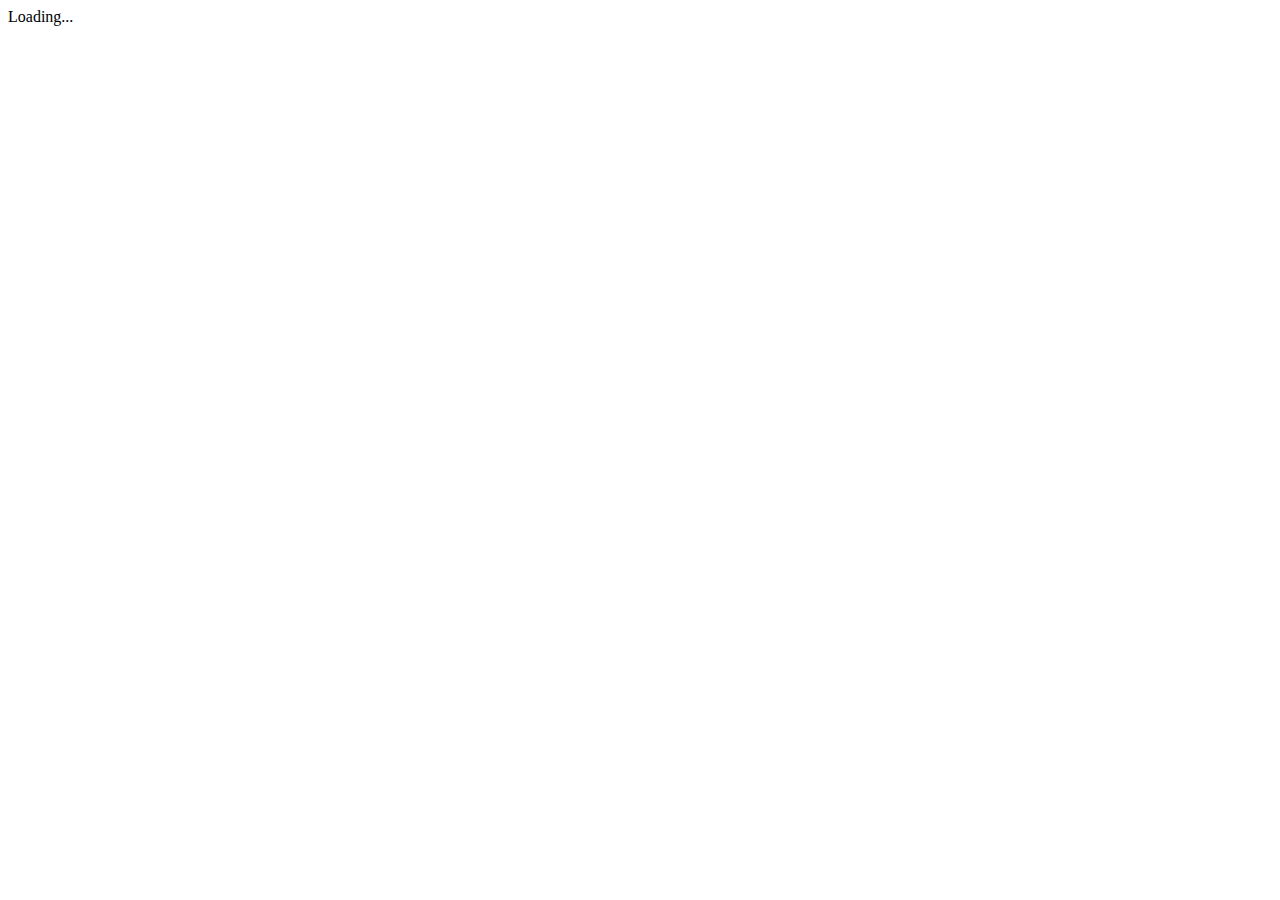
==== index.html @ a13c3ad1 "new gh-pages version" ====
<!doctype html>
<html>
<head>
  <meta charset="utf-8">
  <title>WizzardlizzardClient</title>
  <base href="/wizzardlizzard-client/">

  <meta name="viewport" content="width=device-width, initial-scale=1">
  <link rel="icon" type="image/x-icon" href="favicon.ico">

  <link href="https://fonts.googleapis.com/icon?family=Material+Icons" rel="stylesheet">
  <!--<link href="https://fonts.googleapis.com/css?family=Roboto" rel="stylesheet">-->
</head>
<body>
  <app-root>Loading...</app-root>
<script type="text/javascript" src="inline.js"></script><script type="text/javascript" src="styles.1a73efc6ff47364bec87.bundle.js"></script><script type="text/javascript" src="main.77919ff6f504e201cea2.bundle.js"></script></body>
</html>
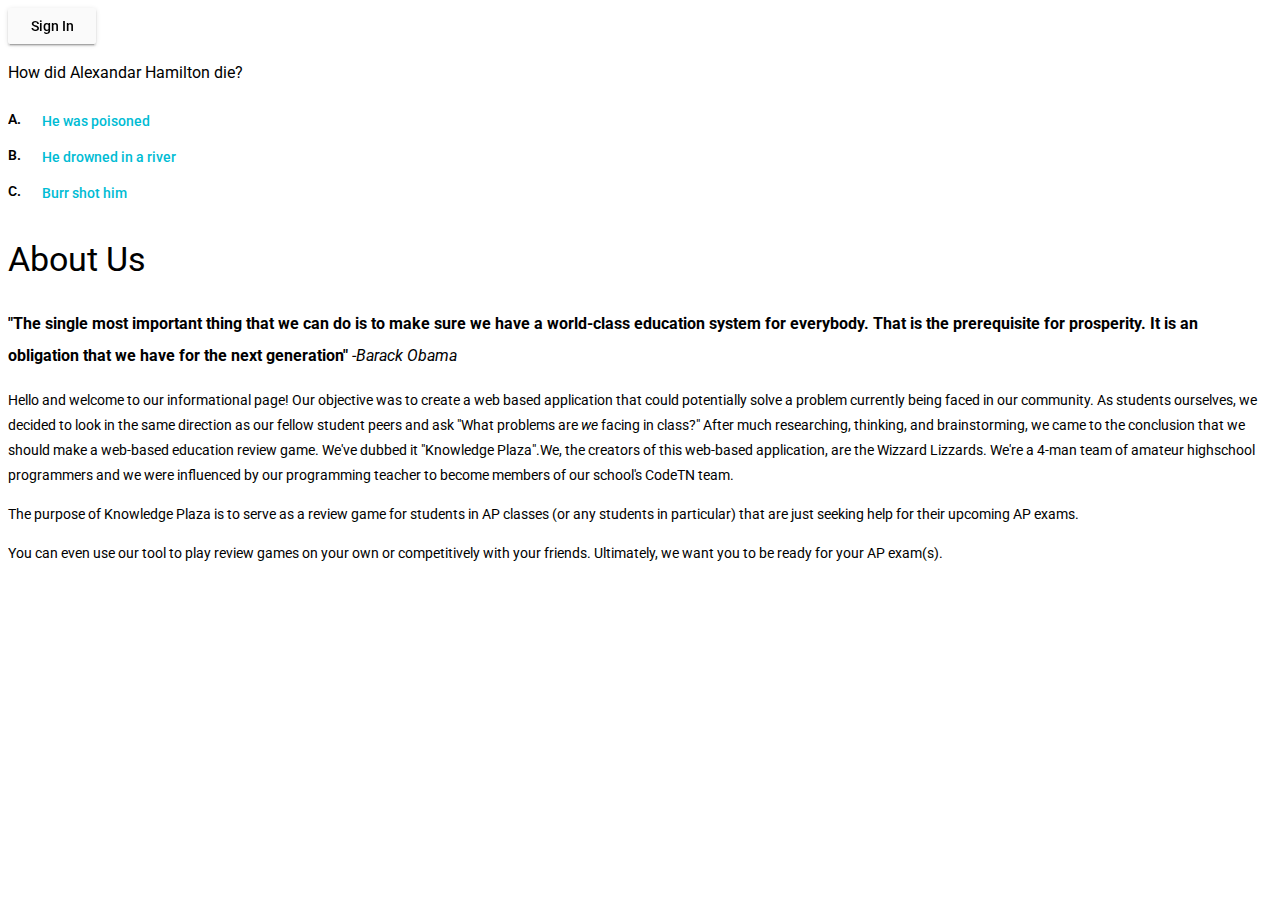
==== commit fbbdb7c3: "new gh-pages version" ====
--- a/index.html
+++ b/index.html
@@ -2,16 +2,16 @@
 <html>
 <head>
   <meta charset="utf-8">
-  <title>WizzardlizzardClient</title>
-  <base href="/wizzardlizzard-client/">
+  <title>Knowledge Plazza</title>
+  <base href="/">
 
   <meta name="viewport" content="width=device-width, initial-scale=1">
   <link rel="icon" type="image/x-icon" href="favicon.ico">
 
   <link href="https://fonts.googleapis.com/icon?family=Material+Icons" rel="stylesheet">
-  <!--<link href="https://fonts.googleapis.com/css?family=Roboto" rel="stylesheet">-->
-</head>
+  <link href="https://fonts.googleapis.com/css?family=Roboto" rel="stylesheet">
+<link href="styles.63d66185e30b57c9f0e2.bundle.css" rel="stylesheet"></head>
 <body>
   <app-root>Loading...</app-root>
-<script type="text/javascript" src="inline.js"></script><script type="text/javascript" src="styles.1a73efc6ff47364bec87.bundle.js"></script><script type="text/javascript" src="main.77919ff6f504e201cea2.bundle.js"></script></body>
+<script type="text/javascript" src="inline.c150bfbf2adbeebd7747.bundle.js"></script><script type="text/javascript" src="scripts.fd2377ec78457e1bb086.bundle.js"></script><script type="text/javascript" src="main.49b13dc8ff229127629c.bundle.js"></script></body>
 </html>
--- a/styles.63d66185e30b57c9f0e2.bundle.css
+++ b/styles.63d66185e30b57c9f0e2.bundle.css
@@ -0,0 +1,2 @@
+.body,.button,.caption,.display-1,.display-2,.display-3,.display-4,.headline,.light-text,.menu,.subhead,.text,.title{font-family:Roboto,Helvetica Neue,sans-serif;-webkit-font-smoothing:antialiased;-webkit-text-size-adjust:100%;opacity:1}.caption,.display-1,.display-2,.display-3,.display-4,.light-text{opacity:1}.display-4{font-size:112px;font-weight:300;line-height:128px;letter-spacing:-5px}.display-3{font-size:56px}.display-2,.display-3{font-weight:400;line-height:64px}.display-2{font-size:45px}.display-1{font-size:34px;font-weight:400;line-height:52px}.headline{font-size:24px;font-weight:400;line-height:44px}.title{font-size:20px;font-weight:600;line-height:44px}.subhead{font-size:16px;line-height:32px}.body,.subhead{font-weight:400}.body{font-size:14px;line-height:25px}.caption{font-size:12px;font-weight:400;line-height:32px}.button,.menu{font-size:14px;font-weight:600;line-height:32px}.button{text-transform:uppercase}.md-elevation-z0{box-shadow:0 0 0 0 rgba(0,0,0,.2),0 0 0 0 rgba(0,0,0,.14),0 0 0 0 rgba(0,0,0,.12)}.md-elevation-z1{box-shadow:0 2px 1px -1px rgba(0,0,0,.2),0 1px 1px 0 rgba(0,0,0,.14),0 1px 3px 0 rgba(0,0,0,.12)}.md-elevation-z2{box-shadow:0 3px 1px -2px rgba(0,0,0,.2),0 2px 2px 0 rgba(0,0,0,.14),0 1px 5px 0 rgba(0,0,0,.12)}.md-elevation-z3{box-shadow:0 3px 3px -2px rgba(0,0,0,.2),0 3px 4px 0 rgba(0,0,0,.14),0 1px 8px 0 rgba(0,0,0,.12)}.md-elevation-z4{box-shadow:0 2px 4px -1px rgba(0,0,0,.2),0 4px 5px 0 rgba(0,0,0,.14),0 1px 10px 0 rgba(0,0,0,.12)}.md-elevation-z5{box-shadow:0 3px 5px -1px rgba(0,0,0,.2),0 5px 8px 0 rgba(0,0,0,.14),0 1px 14px 0 rgba(0,0,0,.12)}.md-elevation-z6{box-shadow:0 3px 5px -1px rgba(0,0,0,.2),0 6px 10px 0 rgba(0,0,0,.14),0 1px 18px 0 rgba(0,0,0,.12)}.md-elevation-z7{box-shadow:0 4px 5px -2px rgba(0,0,0,.2),0 7px 10px 1px rgba(0,0,0,.14),0 2px 16px 1px rgba(0,0,0,.12)}.md-elevation-z8{box-shadow:0 5px 5px -3px rgba(0,0,0,.2),0 8px 10px 1px rgba(0,0,0,.14),0 3px 14px 2px rgba(0,0,0,.12)}.md-elevation-z9{box-shadow:0 5px 6px -3px rgba(0,0,0,.2),0 9px 12px 1px rgba(0,0,0,.14),0 3px 16px 2px rgba(0,0,0,.12)}.md-elevation-z10{box-shadow:0 6px 6px -3px rgba(0,0,0,.2),0 10px 14px 1px rgba(0,0,0,.14),0 4px 18px 3px rgba(0,0,0,.12)}.md-elevation-z11{box-shadow:0 6px 7px -4px rgba(0,0,0,.2),0 11px 15px 1px rgba(0,0,0,.14),0 4px 20px 3px rgba(0,0,0,.12)}.md-elevation-z12{box-shadow:0 7px 8px -4px rgba(0,0,0,.2),0 12px 17px 2px rgba(0,0,0,.14),0 5px 22px 4px rgba(0,0,0,.12)}.md-elevation-z13{box-shadow:0 7px 8px -4px rgba(0,0,0,.2),0 13px 19px 2px rgba(0,0,0,.14),0 5px 24px 4px rgba(0,0,0,.12)}.md-elevation-z14{box-shadow:0 7px 9px -4px rgba(0,0,0,.2),0 14px 21px 2px rgba(0,0,0,.14),0 5px 26px 4px rgba(0,0,0,.12)}.md-elevation-z15{box-shadow:0 8px 9px -5px rgba(0,0,0,.2),0 15px 22px 2px rgba(0,0,0,.14),0 6px 28px 5px rgba(0,0,0,.12)}.md-elevation-z16{box-shadow:0 8px 10px -5px rgba(0,0,0,.2),0 16px 24px 2px rgba(0,0,0,.14),0 6px 30px 5px rgba(0,0,0,.12)}.md-elevation-z17{box-shadow:0 8px 11px -5px rgba(0,0,0,.2),0 17px 26px 2px rgba(0,0,0,.14),0 6px 32px 5px rgba(0,0,0,.12)}.md-elevation-z18{box-shadow:0 9px 11px -5px rgba(0,0,0,.2),0 18px 28px 2px rgba(0,0,0,.14),0 7px 34px 6px rgba(0,0,0,.12)}.md-elevation-z19{box-shadow:0 9px 12px -6px rgba(0,0,0,.2),0 19px 29px 2px rgba(0,0,0,.14),0 7px 36px 6px rgba(0,0,0,.12)}.md-elevation-z20{box-shadow:0 10px 13px -6px rgba(0,0,0,.2),0 20px 31px 3px rgba(0,0,0,.14),0 8px 38px 7px rgba(0,0,0,.12)}.md-elevation-z21{box-shadow:0 10px 13px -6px rgba(0,0,0,.2),0 21px 33px 3px rgba(0,0,0,.14),0 8px 40px 7px rgba(0,0,0,.12)}.md-elevation-z22{box-shadow:0 10px 14px -6px rgba(0,0,0,.2),0 22px 35px 3px rgba(0,0,0,.14),0 8px 42px 7px rgba(0,0,0,.12)}.md-elevation-z23{box-shadow:0 11px 14px -7px rgba(0,0,0,.2),0 23px 36px 3px rgba(0,0,0,.14),0 9px 44px 8px rgba(0,0,0,.12)}.md-elevation-z24{box-shadow:0 11px 15px -7px rgba(0,0,0,.2),0 24px 38px 3px rgba(0,0,0,.14),0 9px 46px 8px rgba(0,0,0,.12)}[md-ripple]{overflow:hidden}[md-ripple].md-ripple-unbounded{overflow:visible}.md-ripple-background{background-color:rgba(0,0,0,.0588);opacity:0;-webkit-transition:opacity .3s linear;transition:opacity .3s linear;position:absolute;left:0;top:0;right:0;bottom:0}.md-ripple-unbounded .md-ripple-background{display:none}.md-ripple-background.md-ripple-active,.md-ripple-focused .md-ripple-background{opacity:1}.md-ripple-foreground{background-color:rgba(0,0,0,.0588);border-radius:50%;pointer-events:none;opacity:.25;position:absolute;-webkit-transition:opacity,-webkit-transform 0ms cubic-bezier(0,0,.2,1);transition:opacity,-webkit-transform 0ms cubic-bezier(0,0,.2,1);transition:opacity,transform 0ms cubic-bezier(0,0,.2,1);transition:opacity,transform 0ms cubic-bezier(0,0,.2,1),-webkit-transform 0ms cubic-bezier(0,0,.2,1)}.md-ripple-foreground.md-ripple-fade-in{opacity:1}.md-ripple-foreground.md-ripple-fade-out{opacity:0}.md-visually-hidden{border:0;clip:rect(0 0 0 0);height:1px;margin:-1px;overflow:hidden;padding:0;position:absolute;text-transform:none;width:1px}.md-global-overlay-wrapper,.md-overlay-container{pointer-events:none;top:0;left:0;height:100%;width:100%}.md-overlay-container{position:fixed;z-index:1000}.md-global-overlay-wrapper{display:-webkit-box;display:-ms-flexbox;display:flex;position:absolute;z-index:1000}.md-overlay-pane{position:absolute;pointer-events:auto;box-sizing:border-box;z-index:1000}.md-overlay-backdrop{position:absolute;top:0;bottom:0;left:0;right:0;z-index:1;pointer-events:auto;-webkit-transition:opacity .4s cubic-bezier(.25,.8,.25,1);transition:opacity .4s cubic-bezier(.25,.8,.25,1);opacity:0}.md-overlay-backdrop.md-overlay-backdrop-showing{opacity:.48}.md-overlay-dark-backdrop{background:#212121}.md-overlay-transparent-backdrop{background:none}.md-ripple-focused .md-ripple-background{background-color:rgba(176,190,197,.1)}[md-button].md-button-focus.md-primary .md-button-focus-overlay,[md-fab].md-button-focus.md-primary .md-button-focus-overlay,[md-icon-button].md-button-focus.md-primary .md-button-focus-overlay,[md-mini-fab].md-button-focus.md-primary .md-button-focus-overlay,[md-raised-button].md-button-focus.md-primary .md-button-focus-overlay{background-color:rgba(0,188,212,.12)}[md-button].md-button-focus.md-accent .md-button-focus-overlay,[md-fab].md-button-focus.md-accent .md-button-focus-overlay,[md-icon-button].md-button-focus.md-accent .md-button-focus-overlay,[md-mini-fab].md-button-focus.md-accent .md-button-focus-overlay,[md-raised-button].md-button-focus.md-accent .md-button-focus-overlay{background-color:rgba(176,190,197,.12)}[md-button].md-button-focus.md-warn .md-button-focus-overlay,[md-fab].md-button-focus.md-warn .md-button-focus-overlay,[md-icon-button].md-button-focus.md-warn .md-button-focus-overlay,[md-mini-fab].md-button-focus.md-warn .md-button-focus-overlay,[md-raised-button].md-button-focus.md-warn .md-button-focus-overlay{background-color:rgba(244,67,54,.12)}[md-button],[md-icon-button]{background:transparent}[md-button].md-primary,[md-icon-button].md-primary{color:#00bcd4}[md-button].md-accent,[md-icon-button].md-accent{color:#b0bec5}[md-button].md-warn,[md-icon-button].md-warn{color:#f44336}[md-button].md-accent[disabled],[md-button].md-primary[disabled],[md-button].md-warn[disabled],[md-button][disabled][disabled],[md-icon-button].md-accent[disabled],[md-icon-button].md-primary[disabled],[md-icon-button].md-warn[disabled],[md-icon-button][disabled][disabled]{color:rgba(0,0,0,.38)}[md-button]:hover.md-primary .md-button-focus-overlay,[md-icon-button]:hover.md-primary .md-button-focus-overlay{background-color:rgba(0,188,212,.12)}[md-button]:hover.md-accent .md-button-focus-overlay,[md-icon-button]:hover.md-accent .md-button-focus-overlay{background-color:rgba(176,190,197,.12)}[md-button]:hover.md-warn .md-button-focus-overlay,[md-icon-button]:hover.md-warn .md-button-focus-overlay{background-color:rgba(244,67,54,.12)}[md-fab],[md-mini-fab],[md-raised-button]{background-color:#fafafa}[md-fab].md-primary,[md-mini-fab].md-primary,[md-raised-button].md-primary{color:#fff}[md-fab].md-accent,[md-mini-fab].md-accent,[md-raised-button].md-accent{color:rgba(0,0,0,.87)}[md-fab].md-warn,[md-mini-fab].md-warn,[md-raised-button].md-warn{color:#fff}[md-fab].md-accent[disabled],[md-fab].md-primary[disabled],[md-fab].md-warn[disabled],[md-fab][disabled][disabled],[md-mini-fab].md-accent[disabled],[md-mini-fab].md-primary[disabled],[md-mini-fab].md-warn[disabled],[md-mini-fab][disabled][disabled],[md-raised-button].md-accent[disabled],[md-raised-button].md-primary[disabled],[md-raised-button].md-warn[disabled],[md-raised-button][disabled][disabled]{color:rgba(0,0,0,.38)}[md-fab].md-primary,[md-mini-fab].md-primary,[md-raised-button].md-primary{background-color:#00bcd4}[md-fab].md-accent,[md-mini-fab].md-accent,[md-raised-button].md-accent{background-color:#b0bec5}[md-fab].md-warn,[md-mini-fab].md-warn,[md-raised-button].md-warn{background-color:#f44336}[md-fab].md-accent[disabled],[md-fab].md-primary[disabled],[md-fab].md-warn[disabled],[md-fab][disabled][disabled],[md-mini-fab].md-accent[disabled],[md-mini-fab].md-primary[disabled],[md-mini-fab].md-warn[disabled],[md-mini-fab][disabled][disabled],[md-raised-button].md-accent[disabled],[md-raised-button].md-primary[disabled],[md-raised-button].md-warn[disabled],[md-raised-button][disabled][disabled]{background-color:rgba(0,0,0,.12)}[md-fab],[md-mini-fab]{background-color:#b0bec5;color:rgba(0,0,0,.87)}.md-button-toggle-checked .md-button-toggle-label-content{background-color:#e0e0e0}.md-button-toggle-disabled .md-button-toggle-label-content{background-color:rgba(0,0,0,.38)}md-card{background:#fff;color:#000}md-card-subtitle{color:rgba(0,0,0,.54)}.md-checkbox-frame{border-color:rgba(0,0,0,.54)}.md-checkbox-checkmark{fill:#fafafa}.md-checkbox-checkmark-path{stroke:#fafafa!important}.md-checkbox-mixedmark{background-color:#fafafa}.md-checkbox-checked.md-primary .md-checkbox-background,.md-checkbox-indeterminate.md-primary .md-checkbox-background{background-color:#00bcd4}.md-checkbox-checked.md-accent .md-checkbox-background,.md-checkbox-indeterminate.md-accent .md-checkbox-background{background-color:#607d8b}.md-checkbox-checked.md-warn .md-checkbox-background,.md-checkbox-indeterminate.md-warn .md-checkbox-background{background-color:#f44336}.md-checkbox-disabled.md-checkbox-checked .md-checkbox-background,.md-checkbox-disabled.md-checkbox-indeterminate .md-checkbox-background{background-color:#b0b0b0}.md-checkbox-disabled:not(.md-checkbox-checked) .md-checkbox-frame{border-color:#b0b0b0}.md-checkbox:not(.md-checkbox-disabled).md-primary .md-checkbox-ripple .md-ripple-foreground{background-color:rgba(0,188,212,.26)}.md-checkbox:not(.md-checkbox-disabled).md-accent .md-checkbox-ripple .md-ripple-foreground{background-color:rgba(176,190,197,.26)}.md-checkbox:not(.md-checkbox-disabled).md-warn .md-checkbox-ripple .md-ripple-foreground{background-color:rgba(244,67,54,.26)}md-dialog-container{background:#fff}md-icon.md-primary{color:#00bcd4}md-icon.md-accent{color:#b0bec5}md-icon.md-warn{color:#f44336}.md-input-placeholder{color:rgba(0,0,0,.38)}.md-input-placeholder.md-focused{color:#00bcd4}.md-input-placeholder.md-focused.md-accent{color:#b0bec5}.md-input-placeholder.md-focused.md-warn{color:#f44336}.md-input-placeholder.md-float.md-focused .md-placeholder-required,md-input input:-webkit-autofill+.md-input-placeholder .md-placeholder-required{color:#b0bec5}.md-input-underline{border-color:rgba(0,0,0,.38)}.md-input-underline .md-input-ripple{background-color:#00bcd4}.md-input-underline .md-input-ripple.md-accent{background-color:#b0bec5}.md-input-underline .md-input-ripple.md-warn{background-color:#f44336}md-list a[md-list-item],md-list md-list-item,md-nav-list a[md-list-item],md-nav-list md-list-item{color:#000}md-list [md-subheader],md-nav-list [md-subheader]{color:rgba(0,0,0,.54)}md-divider{border-top-color:rgba(0,0,0,.12)}md-nav-list .md-list-item.md-list-item-focus,md-nav-list .md-list-item:hover{background:rgba(0,0,0,.04)}.md-menu-content{background:#fff}[md-menu-item]{background:transparent;color:rgba(0,0,0,.87)}[md-menu-item][disabled]{color:rgba(0,0,0,.38)}[md-menu-item] md-icon{color:rgba(0,0,0,.54)}[md-menu-item]:focus:not([disabled]),[md-menu-item]:hover:not([disabled]){background:rgba(0,0,0,.04)}.md-progress-bar-background{background:url("data:image/svg+xml;charset=UTF-8,%3Csvg%20version%3D%271.1%27%20xmlns%3D%27http%3A%2F%2Fwww.w3.org%2F2000%2Fsvg%27%20xmlns%3Axlink%3D%27http%3A%2F%2Fwww.w3.org%2F1999%2Fxlink%27%20x%3D%270px%27%20y%3D%270px%27%20enable-background%3D%27new%200%200%205%202%27%20xml%3Aspace%3D%27preserve%27%20viewBox%3D%270%200%205%202%27%20preserveAspectRatio%3D%27none%20slice%27%3E%3Ccircle%20cx%3D%271%27%20cy%3D%271%27%20r%3D%271%27%20fill%3D%27#b2ebf2%27%2F%3E%3C%2Fsvg%3E")}.md-progress-bar-buffer{background-color:#b2ebf2}md-progress-bar[color=accent] .md-progress-bar-background{background:url("data:image/svg+xml;charset=UTF-8,%3Csvg%20version%3D%271.1%27%20xmlns%3D%27http%3A%2F%2Fwww.w3.org%2F2000%2Fsvg%27%20xmlns%3Axlink%3D%27http%3A%2F%2Fwww.w3.org%2F1999%2Fxlink%27%20x%3D%270px%27%20y%3D%270px%27%20enable-background%3D%27new%200%200%205%202%27%20xml%3Aspace%3D%27preserve%27%20viewBox%3D%270%200%205%202%27%20preserveAspectRatio%3D%27none%20slice%27%3E%3Ccircle%20cx%3D%271%27%20cy%3D%271%27%20r%3D%271%27%20fill%3D%27#cfd8dc%27%2F%3E%3C%2Fsvg%3E")}md-progress-bar[color=accent] .md-progress-bar-buffer{background-color:#cfd8dc}md-progress-bar[color=accent] .md-progress-bar-fill:after{background-color:#546e7a}md-progress-bar[color=warn] .md-progress-bar-background{background:url("data:image/svg+xml;charset=UTF-8,%3Csvg%20version%3D%271.1%27%20xmlns%3D%27http%3A%2F%2Fwww.w3.org%2F2000%2Fsvg%27%20xmlns%3Axlink%3D%27http%3A%2F%2Fwww.w3.org%2F1999%2Fxlink%27%20x%3D%270px%27%20y%3D%270px%27%20enable-background%3D%27new%200%200%205%202%27%20xml%3Aspace%3D%27preserve%27%20viewBox%3D%270%200%205%202%27%20preserveAspectRatio%3D%27none%20slice%27%3E%3Ccircle%20cx%3D%271%27%20cy%3D%271%27%20r%3D%271%27%20fill%3D%27#ffcdd2%27%2F%3E%3C%2Fsvg%3E")}md-progress-bar[color=warn] .md-progress-bar-buffer{background-color:#ffcdd2}md-progress-bar[color=warn] .md-progress-bar-fill:after{background-color:#e53935}.md-progress-bar-fill:after{background-color:#00acc1}md-progress-circle path,md-spinner path{stroke:#00acc1}md-progress-circle[color=accent] path,md-spinner[color=accent] path{stroke:#546e7a}md-progress-circle[color=warn] path,md-spinner[color=warn] path{stroke:#e53935}.md-radio-outer-circle{border-color:rgba(0,0,0,.54)}.md-radio-checked .md-radio-outer-circle{border-color:#b0bec5}.md-radio-disabled .md-radio-outer-circle{border-color:rgba(0,0,0,.38)}.md-radio-inner-circle{background-color:#b0bec5}.md-radio-disabled .md-radio-inner-circle{background-color:rgba(0,0,0,.38)}.md-radio-ripple .md-ripple-foreground{background-color:rgba(176,190,197,.26)}.md-radio-disabled .md-radio-ripple .md-ripple-foreground{background-color:rgba(0,0,0,.38)}.md-select-trigger{color:rgba(0,0,0,.38);border-bottom:1px solid rgba(0,0,0,.12)}md-select:focus:not(.md-select-disabled) .md-select-trigger{color:#00bcd4;border-bottom:1px solid #00bcd4}.ng-invalid.ng-touched:not(.md-select-disabled) .md-select-trigger{color:#f44336;border-bottom:1px solid #f44336}.md-select-arrow{color:rgba(0,0,0,.38)}md-select:focus:not(.md-select-disabled) .md-select-arrow{color:#00bcd4}.ng-invalid.ng-touched:not(.md-select-disabled) .md-select-arrow{color:#f44336}.md-select-content{background:#fff}.md-select-value{color:rgba(0,0,0,.87)}.md-select-disabled .md-select-value{color:rgba(0,0,0,.38)}md-option.md-selected,md-option:focus:not(.md-option-disabled),md-option:hover:not(.md-option-disabled){background:rgba(0,0,0,.04)}md-option.md-selected{color:#00bcd4}md-option.md-option-disabled{color:rgba(0,0,0,.38)}md-sidenav-layout{background-color:#fafafa;color:rgba(0,0,0,.87)}md-sidenav{color:rgba(0,0,0,.87)}md-sidenav,md-sidenav.md-sidenav-push{background-color:#fff}.md-sidenav-backdrop.md-sidenav-shown{background-color:rgba(0,0,0,.6)}md-slide-toggle.md-checked:not(.md-disabled) .md-slide-toggle-thumb{background-color:#607d8b}md-slide-toggle.md-checked:not(.md-disabled) .md-slide-toggle-bar{background-color:rgba(96,125,139,.5)}md-slide-toggle.md-slide-toggle-focused:not(.md-checked) .md-ink-ripple{background-color:rgba(0,0,0,.12)}md-slide-toggle.md-slide-toggle-focused .md-ink-ripple{background-color:rgba(96,125,139,.26)}md-slide-toggle.md-primary.md-checked:not(.md-disabled) .md-slide-toggle-thumb{background-color:#00bcd4}md-slide-toggle.md-primary.md-checked:not(.md-disabled) .md-slide-toggle-bar{background-color:rgba(0,188,212,.5)}md-slide-toggle.md-primary.md-slide-toggle-focused:not(.md-checked) .md-ink-ripple{background-color:rgba(0,0,0,.12)}md-slide-toggle.md-primary.md-slide-toggle-focused .md-ink-ripple{background-color:rgba(0,188,212,.26)}md-slide-toggle.md-warn.md-checked:not(.md-disabled) .md-slide-toggle-thumb{background-color:#f44336}md-slide-toggle.md-warn.md-checked:not(.md-disabled) .md-slide-toggle-bar{background-color:rgba(244,67,54,.5)}md-slide-toggle.md-warn.md-slide-toggle-focused:not(.md-checked) .md-ink-ripple{background-color:rgba(0,0,0,.12)}md-slide-toggle.md-warn.md-slide-toggle-focused .md-ink-ripple{background-color:rgba(244,67,54,.26)}.md-disabled .md-slide-toggle-thumb{background-color:#bdbdbd}.md-disabled .md-slide-toggle-bar{background-color:rgba(0,0,0,.1)}.md-slide-toggle-thumb{background-color:#fafafa}.md-slide-toggle-bar{background-color:rgba(0,0,0,.38)}.md-slider-track{background-color:rgba(0,0,0,.26)}.md-slider-thumb,.md-slider-thumb-label,.md-slider-track-fill{background-color:#b0bec5}.md-slider-thumb-label-text{color:rgba(0,0,0,.87)}.md-tab-header,[md-tab-nav-bar]{border-bottom:1px solid #e0e0e0}.md-tab-label:focus{background-color:rgba(178,235,242,.3)}md-ink-bar{background-color:#00bcd4}md-toolbar{background:#f5f5f5;color:rgba(0,0,0,.87)}md-toolbar.md-primary{background:#00bcd4;color:#fff}md-toolbar.md-accent{background:#b0bec5;color:rgba(0,0,0,.87)}md-toolbar.md-warn{background:#f44336;color:#fff}.md-tooltip{background:rgba(97,97,97,.9)}
+/*# sourceMappingURL=styles.63d66185e30b57c9f0e2.bundle.map*/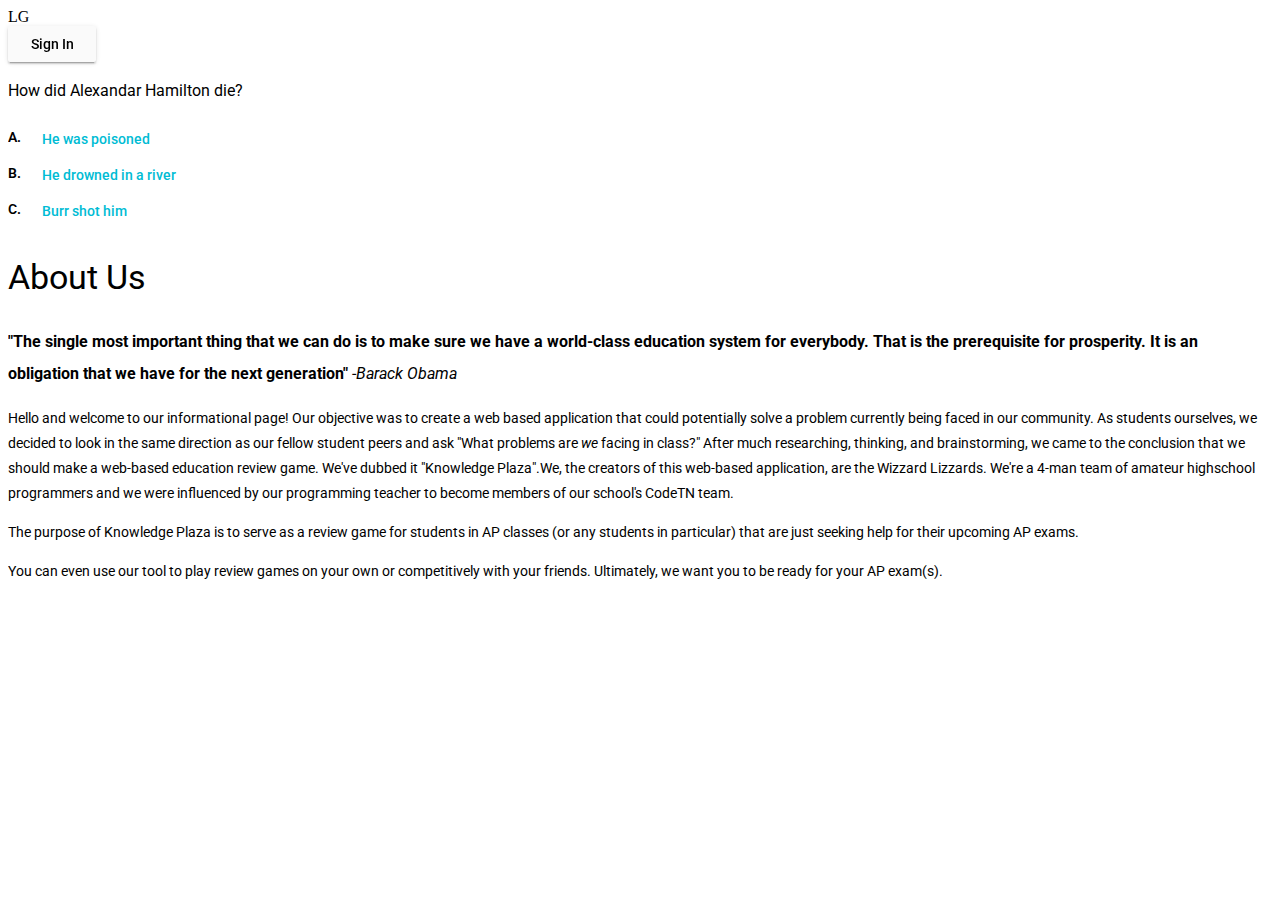
==== commit 7ca1d9b4: "new gh-pages version" ====
--- a/index.html
+++ b/index.html
@@ -10,8 +10,8 @@
 
   <link href="https://fonts.googleapis.com/icon?family=Material+Icons" rel="stylesheet">
   <link href="https://fonts.googleapis.com/css?family=Roboto" rel="stylesheet">
-<link href="styles.63d66185e30b57c9f0e2.bundle.css" rel="stylesheet"></head>
+<link href="styles.68eca0ec371cd5823282.bundle.css" rel="stylesheet"></head>
 <body>
   <app-root>Loading...</app-root>
-<script type="text/javascript" src="inline.c150bfbf2adbeebd7747.bundle.js"></script><script type="text/javascript" src="scripts.fd2377ec78457e1bb086.bundle.js"></script><script type="text/javascript" src="main.49b13dc8ff229127629c.bundle.js"></script></body>
+<script type="text/javascript" src="inline.a3ec24d499b13b88e966.bundle.js"></script><script type="text/javascript" src="scripts.bf7ef5797217dab8802e.bundle.js"></script><script type="text/javascript" src="main.cf51f4a582fed424b2c9.bundle.js"></script></body>
 </html>
--- a/styles.68eca0ec371cd5823282.bundle.css
+++ b/styles.68eca0ec371cd5823282.bundle.css
@@ -0,0 +1,2 @@
+.body,.button,.caption,.display-1,.display-2,.display-3,.display-4,.headline,.light-text,.menu,.subhead,.text,.title{font-family:Roboto,Helvetica Neue,sans-serif;-webkit-font-smoothing:antialiased;-webkit-text-size-adjust:100%;opacity:1}.caption,.display-1,.display-2,.display-3,.display-4,.light-text{opacity:1}.display-4{font-size:112px;font-weight:300;line-height:128px;letter-spacing:-5px}.display-3{font-size:56px}.display-2,.display-3{font-weight:400;line-height:64px}.display-2{font-size:45px}.display-1{font-size:34px;font-weight:400;line-height:52px}.headline{font-size:24px;font-weight:400;line-height:44px}.title{font-size:20px;font-weight:600;line-height:44px}.subhead{font-size:16px;line-height:32px}.body,.subhead{font-weight:400}.body{font-size:14px;line-height:25px}.caption{font-size:12px;font-weight:400;line-height:32px}.button,.menu{font-size:14px;font-weight:600;line-height:32px}.button{text-transform:uppercase}.md-elevation-z0{box-shadow:0 0 0 0 rgba(0,0,0,.2),0 0 0 0 rgba(0,0,0,.14),0 0 0 0 rgba(0,0,0,.12)}.md-elevation-z1{box-shadow:0 2px 1px -1px rgba(0,0,0,.2),0 1px 1px 0 rgba(0,0,0,.14),0 1px 3px 0 rgba(0,0,0,.12)}.md-elevation-z2{box-shadow:0 3px 1px -2px rgba(0,0,0,.2),0 2px 2px 0 rgba(0,0,0,.14),0 1px 5px 0 rgba(0,0,0,.12)}.md-elevation-z3{box-shadow:0 3px 3px -2px rgba(0,0,0,.2),0 3px 4px 0 rgba(0,0,0,.14),0 1px 8px 0 rgba(0,0,0,.12)}.md-elevation-z4{box-shadow:0 2px 4px -1px rgba(0,0,0,.2),0 4px 5px 0 rgba(0,0,0,.14),0 1px 10px 0 rgba(0,0,0,.12)}.md-elevation-z5{box-shadow:0 3px 5px -1px rgba(0,0,0,.2),0 5px 8px 0 rgba(0,0,0,.14),0 1px 14px 0 rgba(0,0,0,.12)}.md-elevation-z6{box-shadow:0 3px 5px -1px rgba(0,0,0,.2),0 6px 10px 0 rgba(0,0,0,.14),0 1px 18px 0 rgba(0,0,0,.12)}.md-elevation-z7{box-shadow:0 4px 5px -2px rgba(0,0,0,.2),0 7px 10px 1px rgba(0,0,0,.14),0 2px 16px 1px rgba(0,0,0,.12)}.md-elevation-z8{box-shadow:0 5px 5px -3px rgba(0,0,0,.2),0 8px 10px 1px rgba(0,0,0,.14),0 3px 14px 2px rgba(0,0,0,.12)}.md-elevation-z9{box-shadow:0 5px 6px -3px rgba(0,0,0,.2),0 9px 12px 1px rgba(0,0,0,.14),0 3px 16px 2px rgba(0,0,0,.12)}.md-elevation-z10{box-shadow:0 6px 6px -3px rgba(0,0,0,.2),0 10px 14px 1px rgba(0,0,0,.14),0 4px 18px 3px rgba(0,0,0,.12)}.md-elevation-z11{box-shadow:0 6px 7px -4px rgba(0,0,0,.2),0 11px 15px 1px rgba(0,0,0,.14),0 4px 20px 3px rgba(0,0,0,.12)}.md-elevation-z12{box-shadow:0 7px 8px -4px rgba(0,0,0,.2),0 12px 17px 2px rgba(0,0,0,.14),0 5px 22px 4px rgba(0,0,0,.12)}.md-elevation-z13{box-shadow:0 7px 8px -4px rgba(0,0,0,.2),0 13px 19px 2px rgba(0,0,0,.14),0 5px 24px 4px rgba(0,0,0,.12)}.md-elevation-z14{box-shadow:0 7px 9px -4px rgba(0,0,0,.2),0 14px 21px 2px rgba(0,0,0,.14),0 5px 26px 4px rgba(0,0,0,.12)}.md-elevation-z15{box-shadow:0 8px 9px -5px rgba(0,0,0,.2),0 15px 22px 2px rgba(0,0,0,.14),0 6px 28px 5px rgba(0,0,0,.12)}.md-elevation-z16{box-shadow:0 8px 10px -5px rgba(0,0,0,.2),0 16px 24px 2px rgba(0,0,0,.14),0 6px 30px 5px rgba(0,0,0,.12)}.md-elevation-z17{box-shadow:0 8px 11px -5px rgba(0,0,0,.2),0 17px 26px 2px rgba(0,0,0,.14),0 6px 32px 5px rgba(0,0,0,.12)}.md-elevation-z18{box-shadow:0 9px 11px -5px rgba(0,0,0,.2),0 18px 28px 2px rgba(0,0,0,.14),0 7px 34px 6px rgba(0,0,0,.12)}.md-elevation-z19{box-shadow:0 9px 12px -6px rgba(0,0,0,.2),0 19px 29px 2px rgba(0,0,0,.14),0 7px 36px 6px rgba(0,0,0,.12)}.md-elevation-z20{box-shadow:0 10px 13px -6px rgba(0,0,0,.2),0 20px 31px 3px rgba(0,0,0,.14),0 8px 38px 7px rgba(0,0,0,.12)}.md-elevation-z21{box-shadow:0 10px 13px -6px rgba(0,0,0,.2),0 21px 33px 3px rgba(0,0,0,.14),0 8px 40px 7px rgba(0,0,0,.12)}.md-elevation-z22{box-shadow:0 10px 14px -6px rgba(0,0,0,.2),0 22px 35px 3px rgba(0,0,0,.14),0 8px 42px 7px rgba(0,0,0,.12)}.md-elevation-z23{box-shadow:0 11px 14px -7px rgba(0,0,0,.2),0 23px 36px 3px rgba(0,0,0,.14),0 9px 44px 8px rgba(0,0,0,.12)}.md-elevation-z24{box-shadow:0 11px 15px -7px rgba(0,0,0,.2),0 24px 38px 3px rgba(0,0,0,.14),0 9px 46px 8px rgba(0,0,0,.12)}[md-ripple]{overflow:hidden}[md-ripple].md-ripple-unbounded{overflow:visible}.md-ripple-background{background-color:rgba(0,0,0,.0588);opacity:0;-webkit-transition:opacity .3s linear;transition:opacity .3s linear;position:absolute;left:0;top:0;right:0;bottom:0}.md-ripple-unbounded .md-ripple-background{display:none}.md-ripple-background.md-ripple-active,.md-ripple-focused .md-ripple-background{opacity:1}.md-ripple-foreground{background-color:rgba(0,0,0,.0588);border-radius:50%;pointer-events:none;opacity:.25;position:absolute;-webkit-transition:opacity,-webkit-transform 0ms cubic-bezier(0,0,.2,1);transition:opacity,-webkit-transform 0ms cubic-bezier(0,0,.2,1);transition:opacity,transform 0ms cubic-bezier(0,0,.2,1);transition:opacity,transform 0ms cubic-bezier(0,0,.2,1),-webkit-transform 0ms cubic-bezier(0,0,.2,1)}.md-ripple-foreground.md-ripple-fade-in{opacity:1}.md-ripple-foreground.md-ripple-fade-out{opacity:0}.md-visually-hidden{border:0;clip:rect(0 0 0 0);height:1px;margin:-1px;overflow:hidden;padding:0;position:absolute;text-transform:none;width:1px}.md-global-overlay-wrapper,.md-overlay-container{pointer-events:none;top:0;left:0;height:100%;width:100%}.md-overlay-container{position:fixed;z-index:1000}.md-global-overlay-wrapper{display:-webkit-box;display:-ms-flexbox;display:flex;position:absolute;z-index:1000}.md-overlay-pane{position:absolute;pointer-events:auto;box-sizing:border-box;z-index:1000}.md-overlay-backdrop{position:absolute;top:0;bottom:0;left:0;right:0;z-index:1;pointer-events:auto;-webkit-transition:opacity .4s cubic-bezier(.25,.8,.25,1);transition:opacity .4s cubic-bezier(.25,.8,.25,1);opacity:0}.md-overlay-backdrop.md-overlay-backdrop-showing{opacity:.48}.md-overlay-dark-backdrop{background:#212121}.md-overlay-transparent-backdrop{background:none}.md-ripple-focused .md-ripple-background{background-color:rgba(176,190,197,.1)}[md-button].md-button-focus.md-primary .md-button-focus-overlay,[md-fab].md-button-focus.md-primary .md-button-focus-overlay,[md-icon-button].md-button-focus.md-primary .md-button-focus-overlay,[md-mini-fab].md-button-focus.md-primary .md-button-focus-overlay,[md-raised-button].md-button-focus.md-primary .md-button-focus-overlay{background-color:rgba(0,188,212,.12)}[md-button].md-button-focus.md-accent .md-button-focus-overlay,[md-fab].md-button-focus.md-accent .md-button-focus-overlay,[md-icon-button].md-button-focus.md-accent .md-button-focus-overlay,[md-mini-fab].md-button-focus.md-accent .md-button-focus-overlay,[md-raised-button].md-button-focus.md-accent .md-button-focus-overlay{background-color:rgba(176,190,197,.12)}[md-button].md-button-focus.md-warn .md-button-focus-overlay,[md-fab].md-button-focus.md-warn .md-button-focus-overlay,[md-icon-button].md-button-focus.md-warn .md-button-focus-overlay,[md-mini-fab].md-button-focus.md-warn .md-button-focus-overlay,[md-raised-button].md-button-focus.md-warn .md-button-focus-overlay{background-color:rgba(244,67,54,.12)}[md-button],[md-icon-button]{background:transparent}[md-button].md-primary,[md-icon-button].md-primary{color:#00bcd4}[md-button].md-accent,[md-icon-button].md-accent{color:#b0bec5}[md-button].md-warn,[md-icon-button].md-warn{color:#f44336}[md-button].md-accent[disabled],[md-button].md-primary[disabled],[md-button].md-warn[disabled],[md-button][disabled][disabled],[md-icon-button].md-accent[disabled],[md-icon-button].md-primary[disabled],[md-icon-button].md-warn[disabled],[md-icon-button][disabled][disabled]{color:rgba(0,0,0,.38)}[md-button]:hover.md-primary .md-button-focus-overlay,[md-icon-button]:hover.md-primary .md-button-focus-overlay{background-color:rgba(0,188,212,.12)}[md-button]:hover.md-accent .md-button-focus-overlay,[md-icon-button]:hover.md-accent .md-button-focus-overlay{background-color:rgba(176,190,197,.12)}[md-button]:hover.md-warn .md-button-focus-overlay,[md-icon-button]:hover.md-warn .md-button-focus-overlay{background-color:rgba(244,67,54,.12)}[md-fab],[md-mini-fab],[md-raised-button]{background-color:#fafafa}[md-fab].md-primary,[md-mini-fab].md-primary,[md-raised-button].md-primary{color:#fff}[md-fab].md-accent,[md-mini-fab].md-accent,[md-raised-button].md-accent{color:rgba(0,0,0,.87)}[md-fab].md-warn,[md-mini-fab].md-warn,[md-raised-button].md-warn{color:#fff}[md-fab].md-accent[disabled],[md-fab].md-primary[disabled],[md-fab].md-warn[disabled],[md-fab][disabled][disabled],[md-mini-fab].md-accent[disabled],[md-mini-fab].md-primary[disabled],[md-mini-fab].md-warn[disabled],[md-mini-fab][disabled][disabled],[md-raised-button].md-accent[disabled],[md-raised-button].md-primary[disabled],[md-raised-button].md-warn[disabled],[md-raised-button][disabled][disabled]{color:rgba(0,0,0,.38)}[md-fab].md-primary,[md-mini-fab].md-primary,[md-raised-button].md-primary{background-color:#00bcd4}[md-fab].md-accent,[md-mini-fab].md-accent,[md-raised-button].md-accent{background-color:#b0bec5}[md-fab].md-warn,[md-mini-fab].md-warn,[md-raised-button].md-warn{background-color:#f44336}[md-fab].md-accent[disabled],[md-fab].md-primary[disabled],[md-fab].md-warn[disabled],[md-fab][disabled][disabled],[md-mini-fab].md-accent[disabled],[md-mini-fab].md-primary[disabled],[md-mini-fab].md-warn[disabled],[md-mini-fab][disabled][disabled],[md-raised-button].md-accent[disabled],[md-raised-button].md-primary[disabled],[md-raised-button].md-warn[disabled],[md-raised-button][disabled][disabled]{background-color:rgba(0,0,0,.12)}[md-fab],[md-mini-fab]{background-color:#b0bec5;color:rgba(0,0,0,.87)}.md-button-toggle-checked .md-button-toggle-label-content{background-color:#e0e0e0}.md-button-toggle-disabled .md-button-toggle-label-content{background-color:rgba(0,0,0,.38)}md-card{background:#fff;color:#000}md-card-subtitle{color:rgba(0,0,0,.54)}.md-checkbox-frame{border-color:rgba(0,0,0,.54)}.md-checkbox-checkmark{fill:#fafafa}.md-checkbox-checkmark-path{stroke:#fafafa!important}.md-checkbox-mixedmark{background-color:#fafafa}.md-checkbox-checked.md-primary .md-checkbox-background,.md-checkbox-indeterminate.md-primary .md-checkbox-background{background-color:#00bcd4}.md-checkbox-checked.md-accent .md-checkbox-background,.md-checkbox-indeterminate.md-accent .md-checkbox-background{background-color:#607d8b}.md-checkbox-checked.md-warn .md-checkbox-background,.md-checkbox-indeterminate.md-warn .md-checkbox-background{background-color:#f44336}.md-checkbox-disabled.md-checkbox-checked .md-checkbox-background,.md-checkbox-disabled.md-checkbox-indeterminate .md-checkbox-background{background-color:#b0b0b0}.md-checkbox-disabled:not(.md-checkbox-checked) .md-checkbox-frame{border-color:#b0b0b0}.md-checkbox:not(.md-checkbox-disabled).md-primary .md-checkbox-ripple .md-ripple-foreground{background-color:rgba(0,188,212,.26)}.md-checkbox:not(.md-checkbox-disabled).md-accent .md-checkbox-ripple .md-ripple-foreground{background-color:rgba(176,190,197,.26)}.md-checkbox:not(.md-checkbox-disabled).md-warn .md-checkbox-ripple .md-ripple-foreground{background-color:rgba(244,67,54,.26)}md-dialog-container{background:#fff}md-icon.md-primary{color:#00bcd4}md-icon.md-accent{color:#b0bec5}md-icon.md-warn{color:#f44336}.md-input-placeholder{color:rgba(0,0,0,.38)}.md-input-placeholder.md-focused{color:#00bcd4}.md-input-placeholder.md-focused.md-accent{color:#b0bec5}.md-input-placeholder.md-focused.md-warn{color:#f44336}.md-input-placeholder.md-float.md-focused .md-placeholder-required,md-input input:-webkit-autofill+.md-input-placeholder .md-placeholder-required{color:#b0bec5}.md-input-underline{border-color:rgba(0,0,0,.38)}.md-input-underline .md-input-ripple{background-color:#00bcd4}.md-input-underline .md-input-ripple.md-accent{background-color:#b0bec5}.md-input-underline .md-input-ripple.md-warn{background-color:#f44336}md-list a[md-list-item],md-list md-list-item,md-nav-list a[md-list-item],md-nav-list md-list-item{color:#000}md-list [md-subheader],md-nav-list [md-subheader]{color:rgba(0,0,0,.54)}md-divider{border-top-color:rgba(0,0,0,.12)}md-nav-list .md-list-item.md-list-item-focus,md-nav-list .md-list-item:hover{background:rgba(0,0,0,.04)}.md-menu-content{background:#fff}[md-menu-item]{background:transparent;color:rgba(0,0,0,.87)}[md-menu-item][disabled]{color:rgba(0,0,0,.38)}[md-menu-item] md-icon{color:rgba(0,0,0,.54)}[md-menu-item]:focus:not([disabled]),[md-menu-item]:hover:not([disabled]){background:rgba(0,0,0,.04)}.md-progress-bar-background{background:url("data:image/svg+xml;charset=UTF-8,%3Csvg%20version%3D%271.1%27%20xmlns%3D%27http%3A%2F%2Fwww.w3.org%2F2000%2Fsvg%27%20xmlns%3Axlink%3D%27http%3A%2F%2Fwww.w3.org%2F1999%2Fxlink%27%20x%3D%270px%27%20y%3D%270px%27%20enable-background%3D%27new%200%200%205%202%27%20xml%3Aspace%3D%27preserve%27%20viewBox%3D%270%200%205%202%27%20preserveAspectRatio%3D%27none%20slice%27%3E%3Ccircle%20cx%3D%271%27%20cy%3D%271%27%20r%3D%271%27%20fill%3D%27#b2ebf2%27%2F%3E%3C%2Fsvg%3E")}.md-progress-bar-buffer{background-color:#b2ebf2}md-progress-bar[color=accent] .md-progress-bar-background{background:url("data:image/svg+xml;charset=UTF-8,%3Csvg%20version%3D%271.1%27%20xmlns%3D%27http%3A%2F%2Fwww.w3.org%2F2000%2Fsvg%27%20xmlns%3Axlink%3D%27http%3A%2F%2Fwww.w3.org%2F1999%2Fxlink%27%20x%3D%270px%27%20y%3D%270px%27%20enable-background%3D%27new%200%200%205%202%27%20xml%3Aspace%3D%27preserve%27%20viewBox%3D%270%200%205%202%27%20preserveAspectRatio%3D%27none%20slice%27%3E%3Ccircle%20cx%3D%271%27%20cy%3D%271%27%20r%3D%271%27%20fill%3D%27#cfd8dc%27%2F%3E%3C%2Fsvg%3E")}md-progress-bar[color=accent] .md-progress-bar-buffer{background-color:#cfd8dc}md-progress-bar[color=accent] .md-progress-bar-fill:after{background-color:#546e7a}md-progress-bar[color=warn] .md-progress-bar-background{background:url("data:image/svg+xml;charset=UTF-8,%3Csvg%20version%3D%271.1%27%20xmlns%3D%27http%3A%2F%2Fwww.w3.org%2F2000%2Fsvg%27%20xmlns%3Axlink%3D%27http%3A%2F%2Fwww.w3.org%2F1999%2Fxlink%27%20x%3D%270px%27%20y%3D%270px%27%20enable-background%3D%27new%200%200%205%202%27%20xml%3Aspace%3D%27preserve%27%20viewBox%3D%270%200%205%202%27%20preserveAspectRatio%3D%27none%20slice%27%3E%3Ccircle%20cx%3D%271%27%20cy%3D%271%27%20r%3D%271%27%20fill%3D%27#ffcdd2%27%2F%3E%3C%2Fsvg%3E")}md-progress-bar[color=warn] .md-progress-bar-buffer{background-color:#ffcdd2}md-progress-bar[color=warn] .md-progress-bar-fill:after{background-color:#e53935}.md-progress-bar-fill:after{background-color:#00acc1}md-progress-circle path,md-spinner path{stroke:#00acc1}md-progress-circle[color=accent] path,md-spinner[color=accent] path{stroke:#546e7a}md-progress-circle[color=warn] path,md-spinner[color=warn] path{stroke:#e53935}.md-radio-outer-circle{border-color:rgba(0,0,0,.54)}.md-radio-checked .md-radio-outer-circle{border-color:#b0bec5}.md-radio-disabled .md-radio-outer-circle{border-color:rgba(0,0,0,.38)}.md-radio-inner-circle{background-color:#b0bec5}.md-radio-disabled .md-radio-inner-circle{background-color:rgba(0,0,0,.38)}.md-radio-ripple .md-ripple-foreground{background-color:rgba(176,190,197,.26)}.md-radio-disabled .md-radio-ripple .md-ripple-foreground{background-color:rgba(0,0,0,.38)}.md-select-trigger{color:rgba(0,0,0,.38);border-bottom:1px solid rgba(0,0,0,.12)}md-select:focus:not(.md-select-disabled) .md-select-trigger{color:#00bcd4;border-bottom:1px solid #00bcd4}.ng-invalid.ng-touched:not(.md-select-disabled) .md-select-trigger{color:#f44336;border-bottom:1px solid #f44336}.md-select-arrow{color:rgba(0,0,0,.38)}md-select:focus:not(.md-select-disabled) .md-select-arrow{color:#00bcd4}.ng-invalid.ng-touched:not(.md-select-disabled) .md-select-arrow{color:#f44336}.md-select-content{background:#fff}.md-select-value{color:rgba(0,0,0,.87)}.md-select-disabled .md-select-value{color:rgba(0,0,0,.38)}md-option.md-selected,md-option:focus:not(.md-option-disabled),md-option:hover:not(.md-option-disabled){background:rgba(0,0,0,.04)}md-option.md-selected{color:#00bcd4}md-option.md-option-disabled{color:rgba(0,0,0,.38)}md-sidenav-layout{background-color:#fafafa;color:rgba(0,0,0,.87)}md-sidenav{color:rgba(0,0,0,.87)}md-sidenav,md-sidenav.md-sidenav-push{background-color:#fff}.md-sidenav-backdrop.md-sidenav-shown{background-color:rgba(0,0,0,.6)}md-slide-toggle.md-checked:not(.md-disabled) .md-slide-toggle-thumb{background-color:#607d8b}md-slide-toggle.md-checked:not(.md-disabled) .md-slide-toggle-bar{background-color:rgba(96,125,139,.5)}md-slide-toggle.md-slide-toggle-focused:not(.md-checked) .md-ink-ripple{background-color:rgba(0,0,0,.12)}md-slide-toggle.md-slide-toggle-focused .md-ink-ripple{background-color:rgba(96,125,139,.26)}md-slide-toggle.md-primary.md-checked:not(.md-disabled) .md-slide-toggle-thumb{background-color:#00bcd4}md-slide-toggle.md-primary.md-checked:not(.md-disabled) .md-slide-toggle-bar{background-color:rgba(0,188,212,.5)}md-slide-toggle.md-primary.md-slide-toggle-focused:not(.md-checked) .md-ink-ripple{background-color:rgba(0,0,0,.12)}md-slide-toggle.md-primary.md-slide-toggle-focused .md-ink-ripple{background-color:rgba(0,188,212,.26)}md-slide-toggle.md-warn.md-checked:not(.md-disabled) .md-slide-toggle-thumb{background-color:#f44336}md-slide-toggle.md-warn.md-checked:not(.md-disabled) .md-slide-toggle-bar{background-color:rgba(244,67,54,.5)}md-slide-toggle.md-warn.md-slide-toggle-focused:not(.md-checked) .md-ink-ripple{background-color:rgba(0,0,0,.12)}md-slide-toggle.md-warn.md-slide-toggle-focused .md-ink-ripple{background-color:rgba(244,67,54,.26)}.md-disabled .md-slide-toggle-thumb{background-color:#bdbdbd}.md-disabled .md-slide-toggle-bar{background-color:rgba(0,0,0,.1)}.md-slide-toggle-thumb{background-color:#fafafa}.md-slide-toggle-bar{background-color:rgba(0,0,0,.38)}.md-slider-track{background-color:rgba(0,0,0,.26)}.md-slider-thumb,.md-slider-thumb-label,.md-slider-track-fill{background-color:#b0bec5}.md-slider-thumb-label-text{color:rgba(0,0,0,.87)}.md-tab-header,[md-tab-nav-bar]{border-bottom:1px solid #e0e0e0}.md-tab-label:focus{background-color:rgba(178,235,242,.3)}md-ink-bar{background-color:#00bcd4}md-toolbar{background:#f5f5f5;color:rgba(0,0,0,.87)}md-toolbar.md-primary{background:#00bcd4;color:#fff}md-toolbar.md-accent{background:#b0bec5;color:rgba(0,0,0,.87)}md-toolbar.md-warn{background:#f44336;color:#fff}.md-tooltip{background:rgba(97,97,97,.9)}
+/*# sourceMappingURL=styles.68eca0ec371cd5823282.bundle.map*/